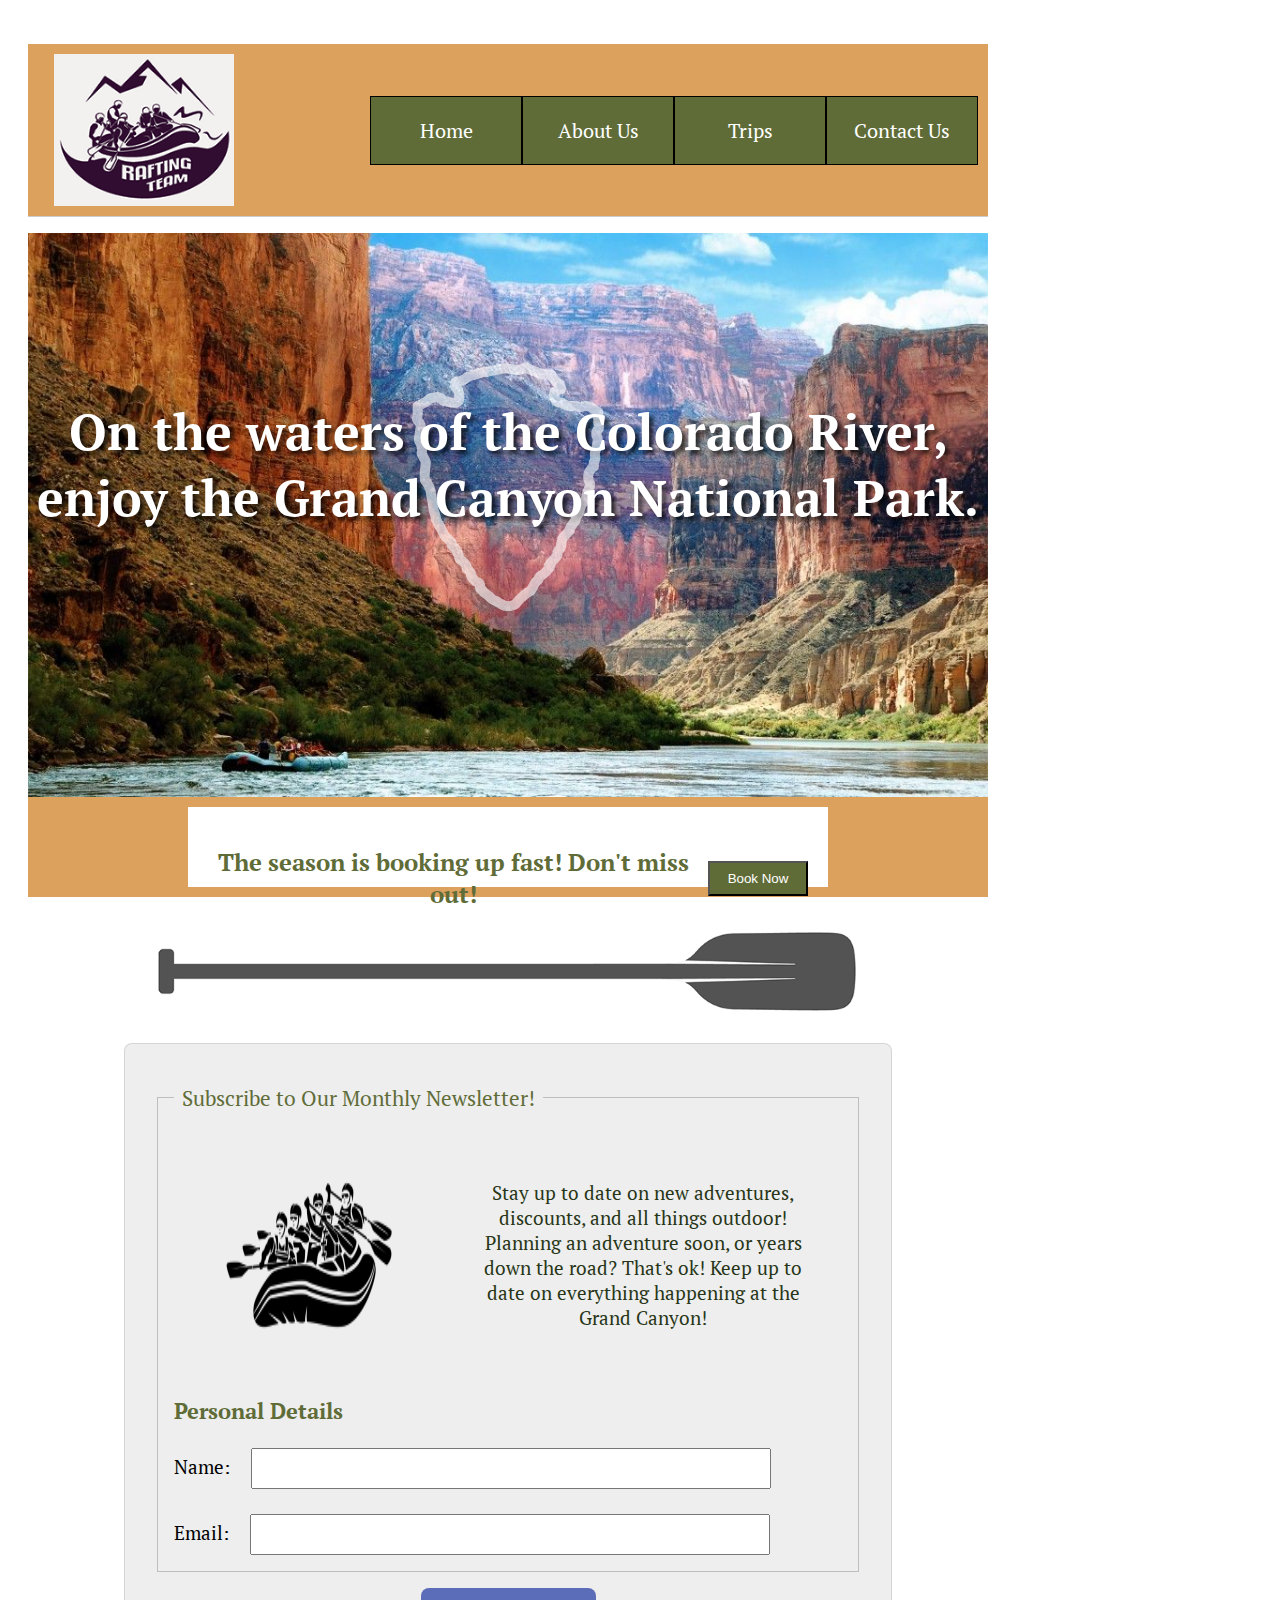
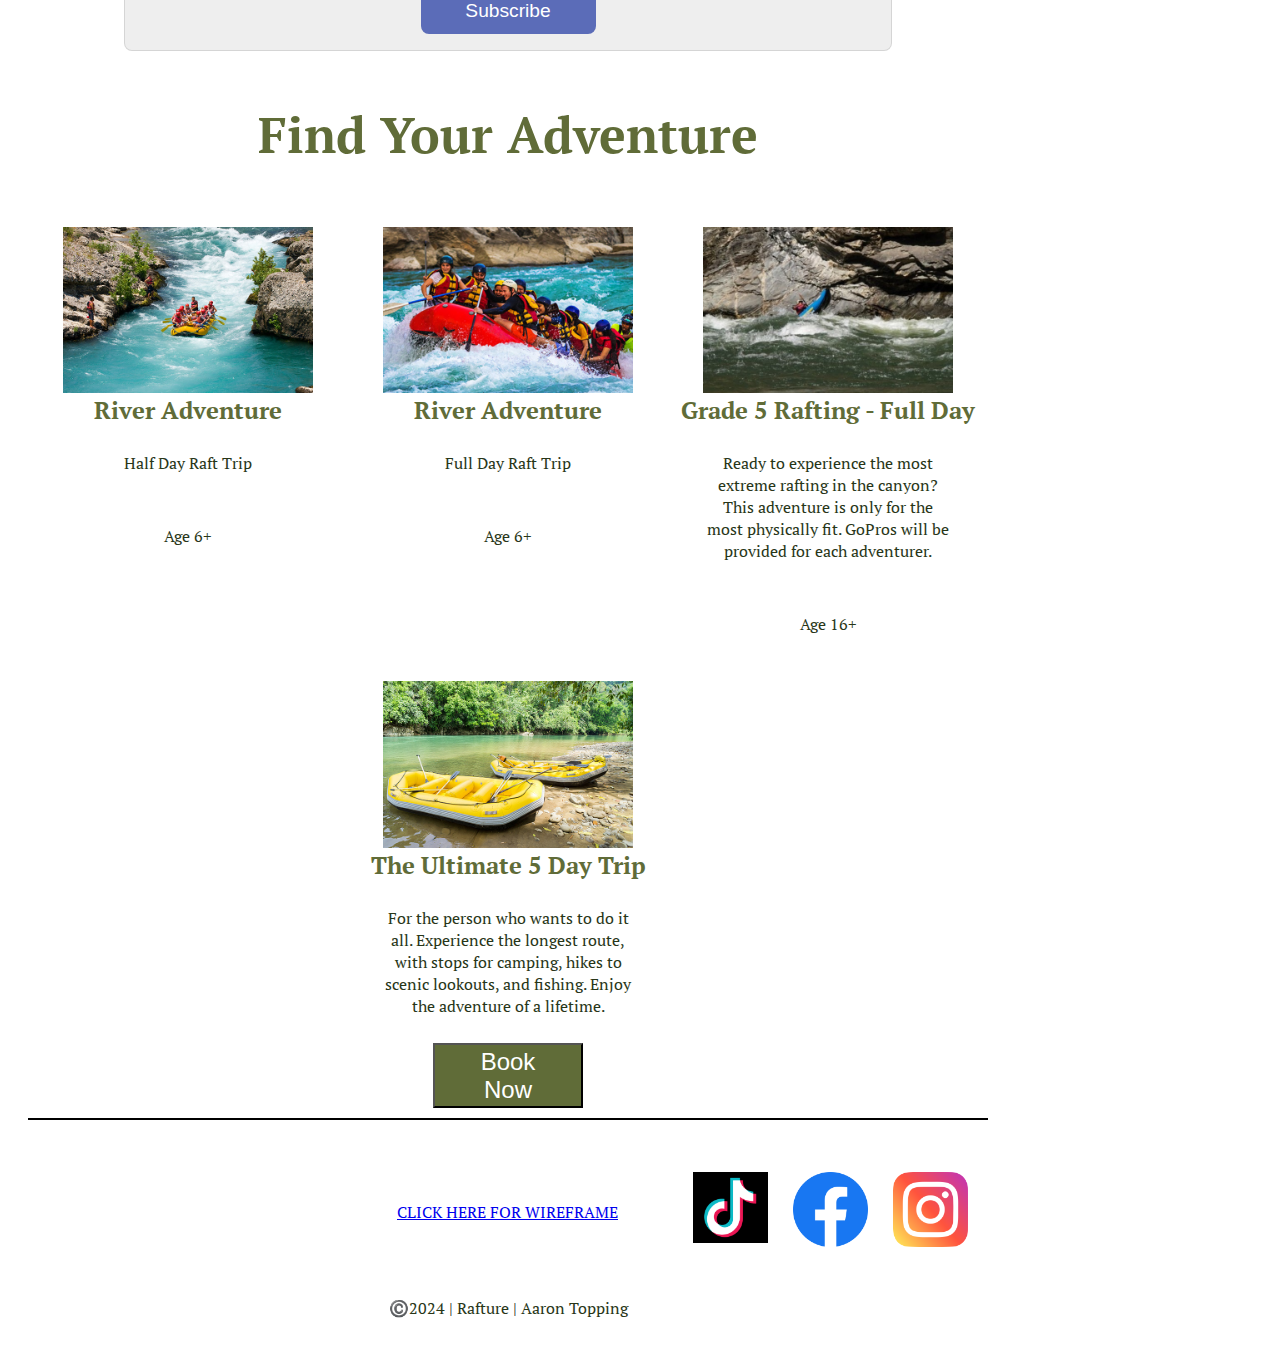
==== wwr/index.html @ 58fc33c8 "Updated Index" ====
<!DOCTYPE html>
<html lang="en-US">
    <head>
        <meta charset="UTF-8">
        <meta name="viewport" content="width=device-width, initial-scale=1.0">
        <meta name="description" content="Raptrue site Home Page">
        <meta name="author" content="Aaron Topping">
        <link  rel="stylesheet" href="styles/rafting.css">
        <title>Rafture Site Plan Home Page</title>
    </head>
    <body>
        <header>
            <img src="images/logo.png" alt="Rafture Site Logo">
            <nav>
                <ul class="navigation">
                    <li><a href="index.html">Home</a></li>
                    <li><a href="about.html">About Us</a></li>
                    <li><a href="trips.html">Trips</a></li>
                    <li><a href="contact.html">Contact Us</a></li>
                </ul>
            </nav>
        </header>
        <main>
            <section>
                <div class="hero3">
                    <img class='stackImg' src="images/gc.jpg" alt="GrandCanyon Image">
                    <h1>On the waters of the Colorado River, enjoy the Grand Canyon National Park.</h1>
                    <img class="overlayImg" src="images/np_arrowhead.svg" alt="nParks Image">
                </div>

                <div class="container">
                    <div class="bookNowCall">
                    </div>
                    <div class="overlay-box">
                        <div class="inner-content">
                            <div class="saleTxt">
                                <h2>The season is booking up fast! Don't miss out!</h2>
                            </div>
                            <button onclick="location.href='contact.html'" >Book Now</button>
                        </div>
                    </div>
                </div>
                
            </section>
            <div class="oar">
                <img src="images/oar.png" alt="oar">
            </div>
            <section>
                <!-- Registration for email form -->
                <div>
                    
                    <form class="newsletterContactUs">
                        <fieldset>
                            <!-- Question 1 -->
                            <legend>Subscribe to Our Monthly Newsletter!</legend>
                            <div>
                                <img src="images/raftTranslucent.png" alt="translucentRaft">
                                <p>Stay up to date on new adventures, discounts, and all things outdoor! Planning an adventure soon, or years down the road? That's ok! Keep up to date on everything happening at the Grand Canyon!</p>
                            </div>
                            <h3>Personal Details</h3>
                            <label for="q1">Name:</label>
                            <input type="text" id="q1" name="q1">
                            <br><br>
                            <!-- Question 2 -->
                            <label for="useremail">Email:</label>
                            <input type="email" id="useremail" name="useremail">
                            <br>
                        </fieldset>
                        <button type="submit">Subscribe</button>
                    </form>
                </div>
            </section>

            <div class="callToAction">
                <h3>Find Your Adventure</h3>

                <div id="trip-gallery">
                    <section class="tripAction">
                        <img src="images/rapids3.jpg" alt="tripOptions image desc">
                        <h2>River Adventure</h2>
                        <p>Half Day Raft Trip</p>
                        <p>Age 6+</p>
                    </section>
                    <section class="tripAction">
                        <img src="images/trip3.jpg" alt="tripOptions image desc">
                        <h2>River Adventure</h2>
                        <p>Full Day Raft Trip</p>
                        <p>Age 6+</p>
                    </section>
                    <section class="tripAction">
                        <img src="images/trip4.jpg" alt="tripOptions image desc">
                        <h2>Grade 5 Rafting - Full Day</h2>
                        <p>Ready to experience the most extreme rafting in the canyon? This adventure is only for the most physically fit. GoPros will be provided for each adventurer.</p>
                        <p>Age 16+</p>
                    </section>
                    <section class="tripOptions">
                        <img src="images/trip6.jpg" alt="tripOptions image desc">
                        <h2>The Ultimate 5 Day Trip</h2>
                        <p>For the person who wants to do it all. Experience the longest route, with stops for camping, hikes to scenic lookouts, and fishing. Enjoy the adventure of a lifetime.</p>
                        <button onclick="location.href='contact.html'" type="submit">Book<br>Now</button>
                    </section>
                </div>
            </div>

        </main>
        <footer>
            <nav>
                <div class="wfLink">
                    <a href="images/TripsWireFrame.png">CLICK HERE FOR WIREFRAME</a> 
                </div>
                <div class="socials">
                    <a href="https://tiktok.com">
                        <img src="images/tiktok.png" alt="TikTok">
                    </a>
                    <a href="https://facebook.com">
                        <img src="images/facebook.png" alt="Facebook">
                    </a>
                    <a href="https://instagram.com">
                        <img src="images/instagram.png" alt="Instagram">
                    </a>
                </div>
            </nav>
            <p>©️2024 | Rafture | Aaron Topping</p>
        </footer>
    </body>
</html>
---- wwr/styles/rafting.css ----
/* @import statement at the very top */
@import url('https://fonts.googleapis.com/css2?family=PT+Serif&display=swap');

:root {
    --primary-color: #606C38;
    --secondary-color: #283618;
    --accent1-color: #FEFAE0;
    --accent2-color: #DDA15E;

    --heading-font: 'PT Serif', serif;
    --paragraph-font: 'PT Serif', serif;

    --nav-background-color: #DDA15E;
    --nav-link-color: #283618;
    --nav-hover-link-color: #283618;
    --nav-hover-background-color: #FEFAE0;
}

h1, h2, h3, h4, h5, h6 {
    font-family: var(--heading-font);
    color: var(--primary-color);
}

p {
    padding: 25px;
    color: var(--secondary-color);
}

header {
    margin: 1rem auto;
    display: grid;
    grid-template-columns: 50px 1.5fr;
    align-items: center;
    padding: 10px;
    border-bottom: 1px solid #ccc;
    background-color: var(--accent2-color);
    max-width: 960px;
}

header img {
	margin: 0 0.25rem 0 1rem;
	width: 180px;
	height: auto;
}

nav {
    display: flex;
    text-align: center;
    justify-content: flex-end;
}

.navigation {
	display: flex;
	list-style: none;
}

.navigation li {
    border: solid 1px black;
    background-color: var(--primary-color);
    width: 150px;
}

.navigation a {
    display: block;
	color: white;
	padding: 20px;
	text-decoration: none;
    font-size: 1.25rem;
}

.navigation a:hover {
	color: rgb(252, 193, 208);
	font-weight: 500;
	text-decoration: underline;
}
 
body {
    font-family: var(--paragraph-font);
    max-width: 960px;
    padding: 20px;
}

.hero, .hero2, .hero3 {
    position: relative;
}

.hero h1 {
    position: absolute;
    top: 50px;
    left: 50%;
    transform: translate(-50%,-50%);
    text-align: center;
    color: #fff;
    font-size: 50px;
    background-color: rgba(0, 0, 0, 0.45);
    width: 100%;
}

.hero article div {
    position: absolute;
    top: 55%;
    left: 50%;
    transform: translate(-50%,-50%);
    font-size: 25px;
    width: 85%;
    background-color: rgba(24, 83, 138, 0.5);
}

.hero article h2 {
    text-align: center;
    margin: 2px;
    font-size: x-large;
}

.hero img, .hero2 img, .hero3 img{
    display: block;
    width: 100%;
    height: auto;
}

.hero article img {
    float: right;
    width: 200px;
}

.hero article p {
    color: #fff;
}

.contactUsButton {
    display: inline-block;
    border: 2px solid transparent;
    border-radius: 5px;
    background-color: rgba(0, 0, 0, 0.45);
    position: absolute;
    top: 35%; 
    left: 50%;
    transform: translate(-50%,-50%);
    text-align: center;
    color: #fff;
    font-size: 50px;
    width: 100%;
    cursor: pointer;
}

.contactUsButton a {
    text-decoration: none;
}

.contactUsButton:hover {
    background-color: rgba(190, 45, 45, 0.733); /* Transparent white color */
    border-color: rgba(255, 255, 255, 0.5); /* Semi-transparent white color */
}

.contactUsButton a:visited {
    text-decoration: none;
    color: #fff;
}

.history {
    display: flex;
    justify-content: space-between;
    align-items: center;
}

.history p {
    flex: 1;
}

.history img {
    margin: 0px 0px 1px 1rem;
	width: auto;
	max-height: 150px;
    margin: 0px auto;
}

/* Adventure Images */

.adventure, .team {
    display: flex;
    justify-content: space-between;
    max-width: 960px;
    margin: auto;
}

.adventure figure, .team figure {
    max-width: 200px;
    text-align: center; /* Optional: Center the content within each figure */
}

.adventure img, .team img {
    max-width: 100%;
    height: auto; /* Maintain aspect ratio */
}


figure {
    display: flex;
    flex-flow: column;
    max-width: 200px;
    margin: auto;
    padding: 5px;
}

figcaption {
    display: flex;
    flex-flow: column;
    background-color: #222;
    color: #fff;
    font: italic smaller sans-serif;
    padding: 5px;
    text-align: center;
} 

/* FORM CONTACT */

.contactForm {
    margin: 0 auto;
    width: 68%;
    padding: 2rem;
}

.contactForm img {
    margin: 0 auto;
    align-items: center;
}

.formArea {
    padding-top: 2rem;
}

.contactus {
    margin: 0 auto;
    padding: 1rem;
    box-sizing: border-box;
    font-family: 'PT Serif', serif;
    font-size: 1.2em;
}

.newsletterContactUs {
    margin: 0 auto;
    padding: 1rem;
    box-sizing: border-box;
    font-family: 'PT Serif', serif;
    font-size: 1.2em;
}

form {
    width: 650px;
    margin: 0 auto;
    padding: 2rem;
    border: 1px solid rgba(0, 0, 0, 0.1);
    border-radius: 0.5rem;
    background-color: #eee;
    display: grid;
}

.newsletterContactUs {
    width: 80%;
}

.contactus fieldset, .newsletterContactUs fieldset {
    margin: 1rem;
    border: 1px solid rgba(0, 0, 0, 0.2);
    padding: 1rem;
}

.contactus legend, .newsletterContactUs legend {
    padding: 0.5rem;
    font-family: var(--heading-font);
    color: var(--primary-color);
    font-size: 1.3rem;
}

.contactus label, .newsletterContactUs label {
    text-align: left;
    padding-right: 1rem;
}

.contactus input, .contactus select, .contactus textarea, .newsletterContactUs input {
    padding: 0.5rem;
    font-size: 1.1rem;
}

.newsletterContactUs input {
    width: 500px;
}

.newsletterContactUs div {
    display: flex;
    justify-content: space-between;
    padding: 0px;
    text-align: center;
}

.contactus button, .newsletterContactUs button {
    margin: 1rem;
    background-color: rgb(91, 108, 184);
    color: #fff;
    border: none;
    border-radius: 0.5rem;
    padding: 0.75rem;
    font-size: 1.2rem;
    width: 175px;
    display: block;
    margin: 0 auto;
}

.contactus button:hover, .newsletterContactUs button:hover {
    background-color: rgb(117, 2, 108);
}

.purposeRadial {
    display: flex;
    flex-direction: column;
}

.purposeRadial input[type="radio"] {
    margin-right: 50px; /* Offset horizontally by 10px */
    vertical-align: middle;
    margin-top: -15px; /* Offset vertically by 5px */
}
  
#q6 {
    width: 500px;
}

/* Trips Page */


.bookTrip {
    display:flex;
    flex-direction: column;
    text-align: center;
    align-items: center;
}

.bookTrip h2 {
    padding: 10px;
    font-weight: 1000;
    font-size: xx-large;
}

.bookTrip p {
    max-width: 550px;
    margin: 0px;
    padding: 10px;
}

.bookTrip button {
    margin-top: 1rem;
    width: 500px;
    height: 50px;
    font-size: x-large;
    font-weight: 400;
    background-color: var(--primary-color);
    color: #fff;
    cursor: pointer;
}

.bookTrip button a {
    text-decoration: none;
}

.bookTrip button:hover {
    background-color: rgba(190, 45, 45, 0.733); /* Transparent white color */
    border-color: rgba(255, 255, 255, 0.5); /* Semi-transparent white color */
}

.bookTrip button a:visited {
    text-decoration: none;
    color: #fff;
}


/*Scrolling triple Banner*/
#banner-box {
    justify-content: center;
    align-items: center;
    text-align: center;
    position: relative;
    display: flex;
    overflow: hidden;   /* How to hide the banners not currently at focus */
    padding-top: 20px;
    padding-bottom: 30px;
    min-width: 100%;
    max-width: 1200px;
    position: relative;
}

#banner-box img {
    max-width: 100%;
    display: block;
}

#banner-box p {
    position: absolute;
    top: 40%; /* positions the banner paragraph text 30% from the top of the banner */
    left: 50%;
    transform: translate(-50%,-50%);
    text-align: center;
    color: #fff;
    background-color: rgba(0, 0, 0, 0.45);
    padding: 1rem;
    font-size: x-large;    
}

.bannerL {
    font-size: 50px;
    font-weight: 400;
}

#trip-gallery {
    display: flex;
    flex-wrap: wrap;
    justify-content: center;
    max-width: 960px;
    margin: 0 auto;
}

.tripOptions {
    width: 300px;
    margin: 10px;
    text-align: center;
}

.tripOptions img {
    display: block;
    width: 250px;
    margin: 0 auto;
}

.tripOptions h2,
.tripOptions p {
    margin: 1px;
}

#trip-gallery button {
    width: 150px;
    height: 65px;
    font-size: x-large;
    font-weight: 400;
    background-color: var(--primary-color);
    color: #fff;
    cursor: pointer;
}

#trip-gallery button a {
    text-decoration: none;
}

#trip-gallery button:hover {
    background-color: rgba(190, 45, 45, 0.733); /* Transparent white color */
    border-color: rgba(255, 255, 255, 0.5); /* Semi-transparent white color */
}

#trip-gallery button a:visited {
    text-decoration: none;
    color: #fff;
}

.tripsChoice, .callToAction {
    border-bottom: 2px solid black;
}

.tableTrips {
    display: flex;
    flex-direction: row;
    margin: 0 auto;
    padding: 1rem;
    text-align: center;
    align-items: center;
}

.tableTrips h2 {
    font-size: xx-large;
}

table {
    border-collapse: collapse;
    border: 2px solid rgb(140 140 140);
    font-family: sans-serif;
    font-size: 0.8rem;
    letter-spacing: 1px;
  }
  
  caption {
    caption-side: bottom;
    padding: 10px;
    font-weight: bold;
  }
  
  thead {
    background-color: rgb(228 240 245);
  }
  
  th,
  td {
    border: 1px solid rgb(160 160 160);
    padding: 8px 10px;
  }
  
  td:last-of-type {
    text-align: center;
  }

  th:first-of-type,
  td:first-of-type {
    text-align: left;
  }

  th:not(first-of-type),
  td:not(first-of-type) {
    text-align: center;
  }
  
  tbody > tr:nth-of-type(even) {
    background-color: rgb(237 238 242);
  }
  
/* Home Page */


.hero3 h1 {
    position: absolute;
    text-shadow: 4px 4px 4px rgba(0, 0, 0, 0.7);
    top: 35%;
    left: 50%;
    transform: translate(-50%,-50%);
    text-align: center;
    color: #fff;
    font-size: 50px;
    width: 100%;
}

.stackImg {
    position: relative;
}

.overlayImg {
    position: absolute;
    bottom: 0;
    right: 0;
    z-index: 1;
    height: auto;
    max-width: 20%;
    opacity: 0.6;
    transform: translate(-50%,-50%);
    top: 45%;
    left: 50%;
}


.container {
    position: relative;
  }
  
.bookNowCall {
    background-color: var(--accent2-color); /* Background color for the 100% width row */
    padding: 50px;
    margin-top: 0;
}

.overlay-box {
    position: absolute;
    top: 50%;
    left: 50%;
    transform: translate(-50%, -50%);
    background-color: white;
    padding: 20px;
    width: 600px;
    height: 40px;
}

.inner-content {
    display: flex;
    align-items: center;
    justify-content: center;
}

.saleTxt {
    flex: 1;
    text-align: center;
    margin-right: 10px;
}

.overlay-box button {
    width: 100px;
    height: 35px;
    background-color: var(--primary-color);
    color: white;
    cursor: pointer;
}

.overlay-box button:hover {
    background-color: rgba(190, 45, 45, 0.733); /* Transparent white color */
    border-color: rgba(255, 255, 255, 0.5); /* Semi-transparent white color */
}

.oar {
    display: flex;
    justify-content: center;
    padding: 0;
    margin: 0 auto;
}

.callToAction h3 {
    text-align: center;
    font-size: 50px;
}

.tripAction {
    width: 300px;
    margin: 10px;
    text-align: center;
}

.tripAction img {
    display: block;
    width: 250px;
    margin: 0 auto;
}

.tripAction h2,
.tripAction p {
    margin: 1px;
}






/* Footer */

footer {
    padding-top: 2rem;
}

footer nav {
    text-align: center;
    padding: 10px;
    align-items: center;
}

.wfLink {
    display: inline-block;
    margin-right: 60px;
}


.socials {
    display: flex;
}

.socials a {
    margin-left: 5px;
}

footer p {
    margin: 0;
    text-align: center;
}

footer img {
    width: 75px;
    height: auto;
    padding: 10px;
}
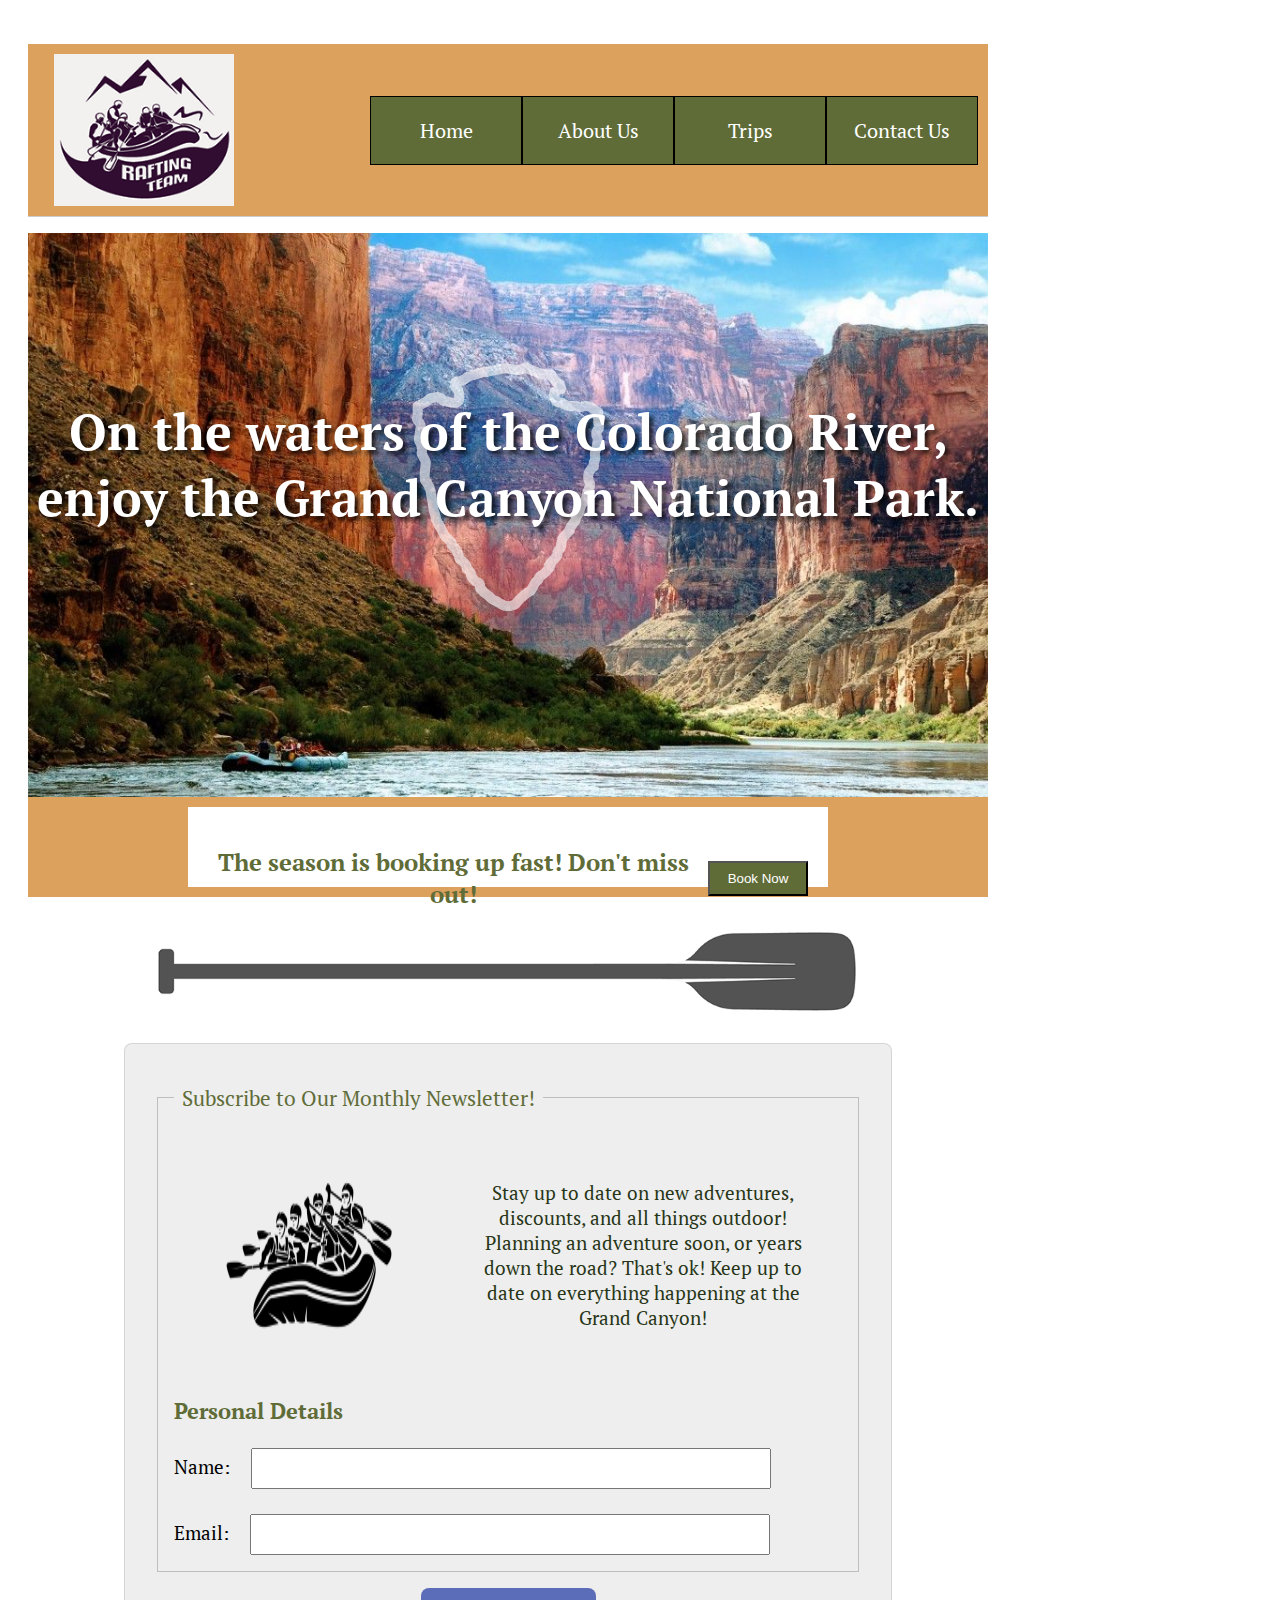
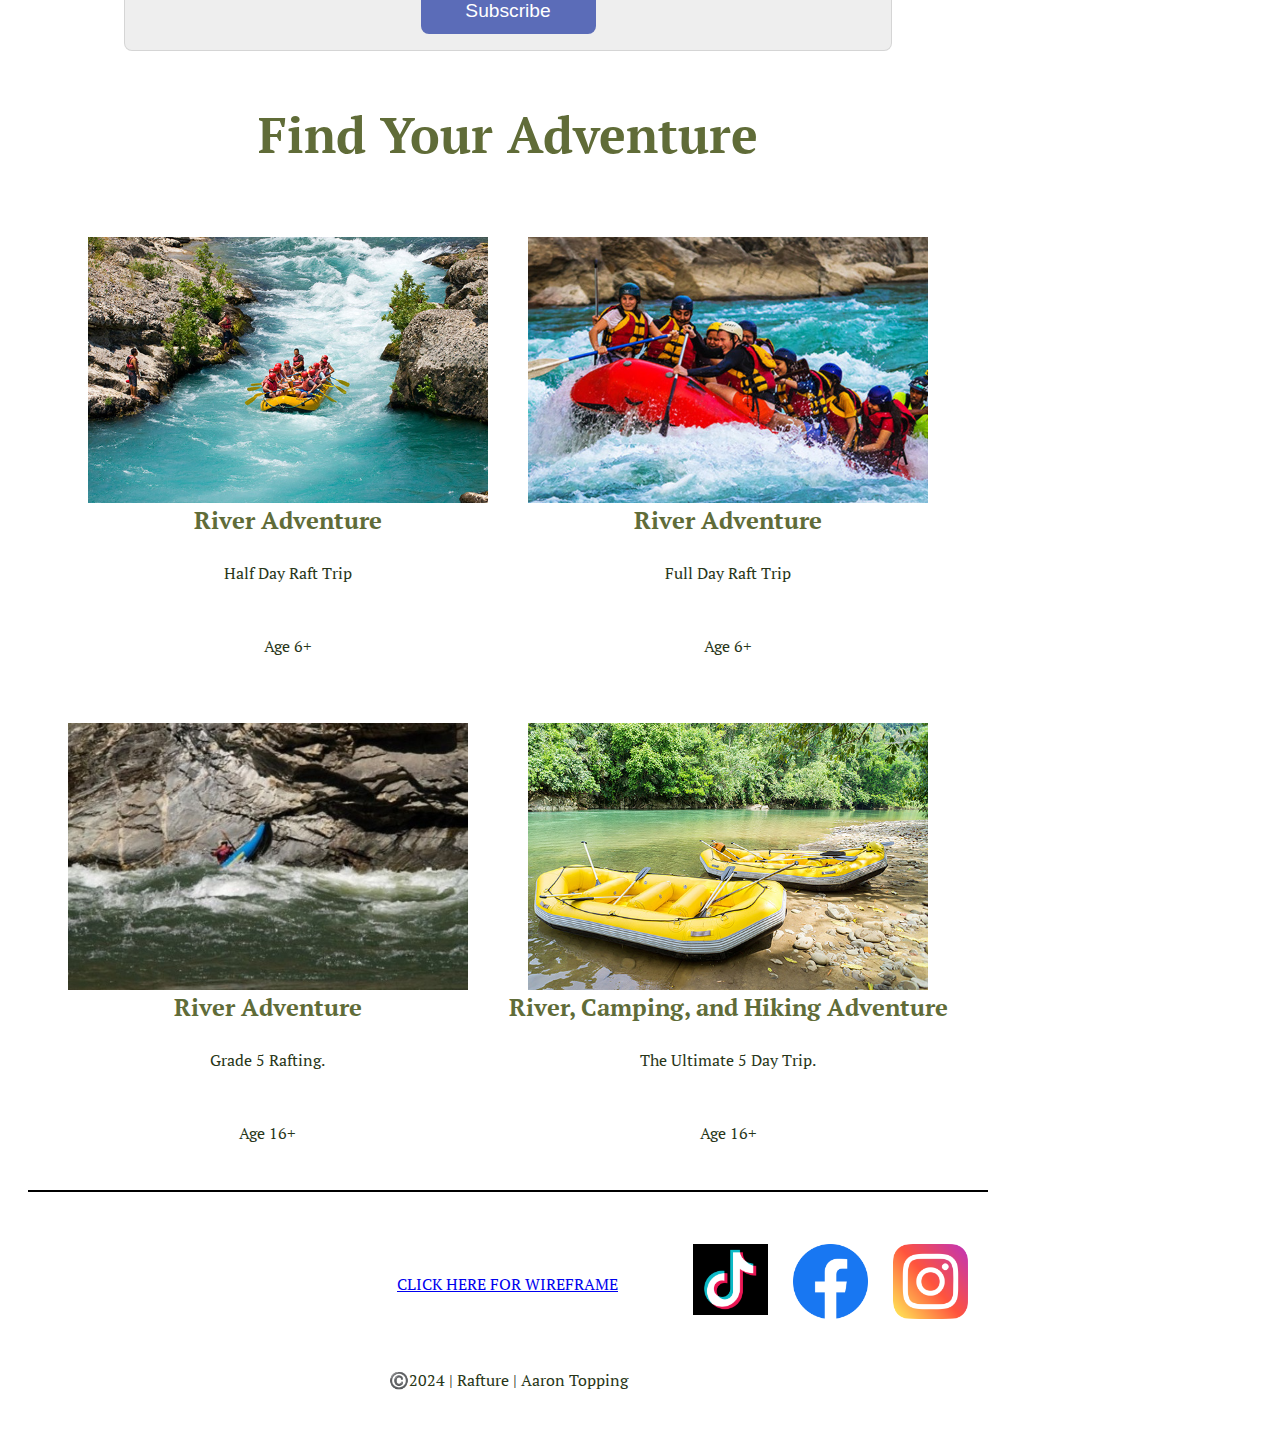
==== commit 6e328584: "Index Page completed - all errors debugged" ====
--- a/wwr/index.html
+++ b/wwr/index.html
@@ -76,28 +76,28 @@
 
                 <div id="trip-gallery">
                     <section class="tripAction">
-                        <img src="images/rapids3.jpg" alt="tripOptions image desc">
+                        <img onclick="location.href='trips.html'" src="images/rapids3.jpg" alt="tripOptions image desc">
                         <h2>River Adventure</h2>
                         <p>Half Day Raft Trip</p>
                         <p>Age 6+</p>
                     </section>
                     <section class="tripAction">
-                        <img src="images/trip3.jpg" alt="tripOptions image desc">
+                        <img onclick="location.href='trips.html'" src="images/trip3.jpg" alt="tripOptions image desc">
                         <h2>River Adventure</h2>
                         <p>Full Day Raft Trip</p>
                         <p>Age 6+</p>
                     </section>
                     <section class="tripAction">
-                        <img src="images/trip4.jpg" alt="tripOptions image desc">
-                        <h2>Grade 5 Rafting - Full Day</h2>
-                        <p>Ready to experience the most extreme rafting in the canyon? This adventure is only for the most physically fit. GoPros will be provided for each adventurer.</p>
+                        <img onclick="location.href='trips.html'" src="images/trip4.jpg" alt="tripOptions image desc">
+                        <h2>River Adventure</h2>
+                        <p>Grade 5 Rafting.</p>
                         <p>Age 16+</p>
                     </section>
-                    <section class="tripOptions">
-                        <img src="images/trip6.jpg" alt="tripOptions image desc">
-                        <h2>The Ultimate 5 Day Trip</h2>
-                        <p>For the person who wants to do it all. Experience the longest route, with stops for camping, hikes to scenic lookouts, and fishing. Enjoy the adventure of a lifetime.</p>
-                        <button onclick="location.href='contact.html'" type="submit">Book<br>Now</button>
+                    <section class="tripAction">
+                        <img onclick="location.href='trips.html'" src="images/trip6.jpg" alt="tripOptions image desc">
+                        <h2>River, Camping, and Hiking Adventure</h2>
+                        <p>The Ultimate 5 Day Trip.</p>
+                        <p>Age 16+</p>
                     </section>
                 </div>
             </div>
--- a/wwr/styles/rafting.css
+++ b/wwr/styles/rafting.css
@@ -610,14 +610,14 @@
 }
 
 .tripAction {
-    width: 300px;
-    margin: 10px;
+    width: 400x;
+    margin: 20px;
     text-align: center;
 }
 
 .tripAction img {
     display: block;
-    width: 250px;
+    width: 400px;
     margin: 0 auto;
 }
 
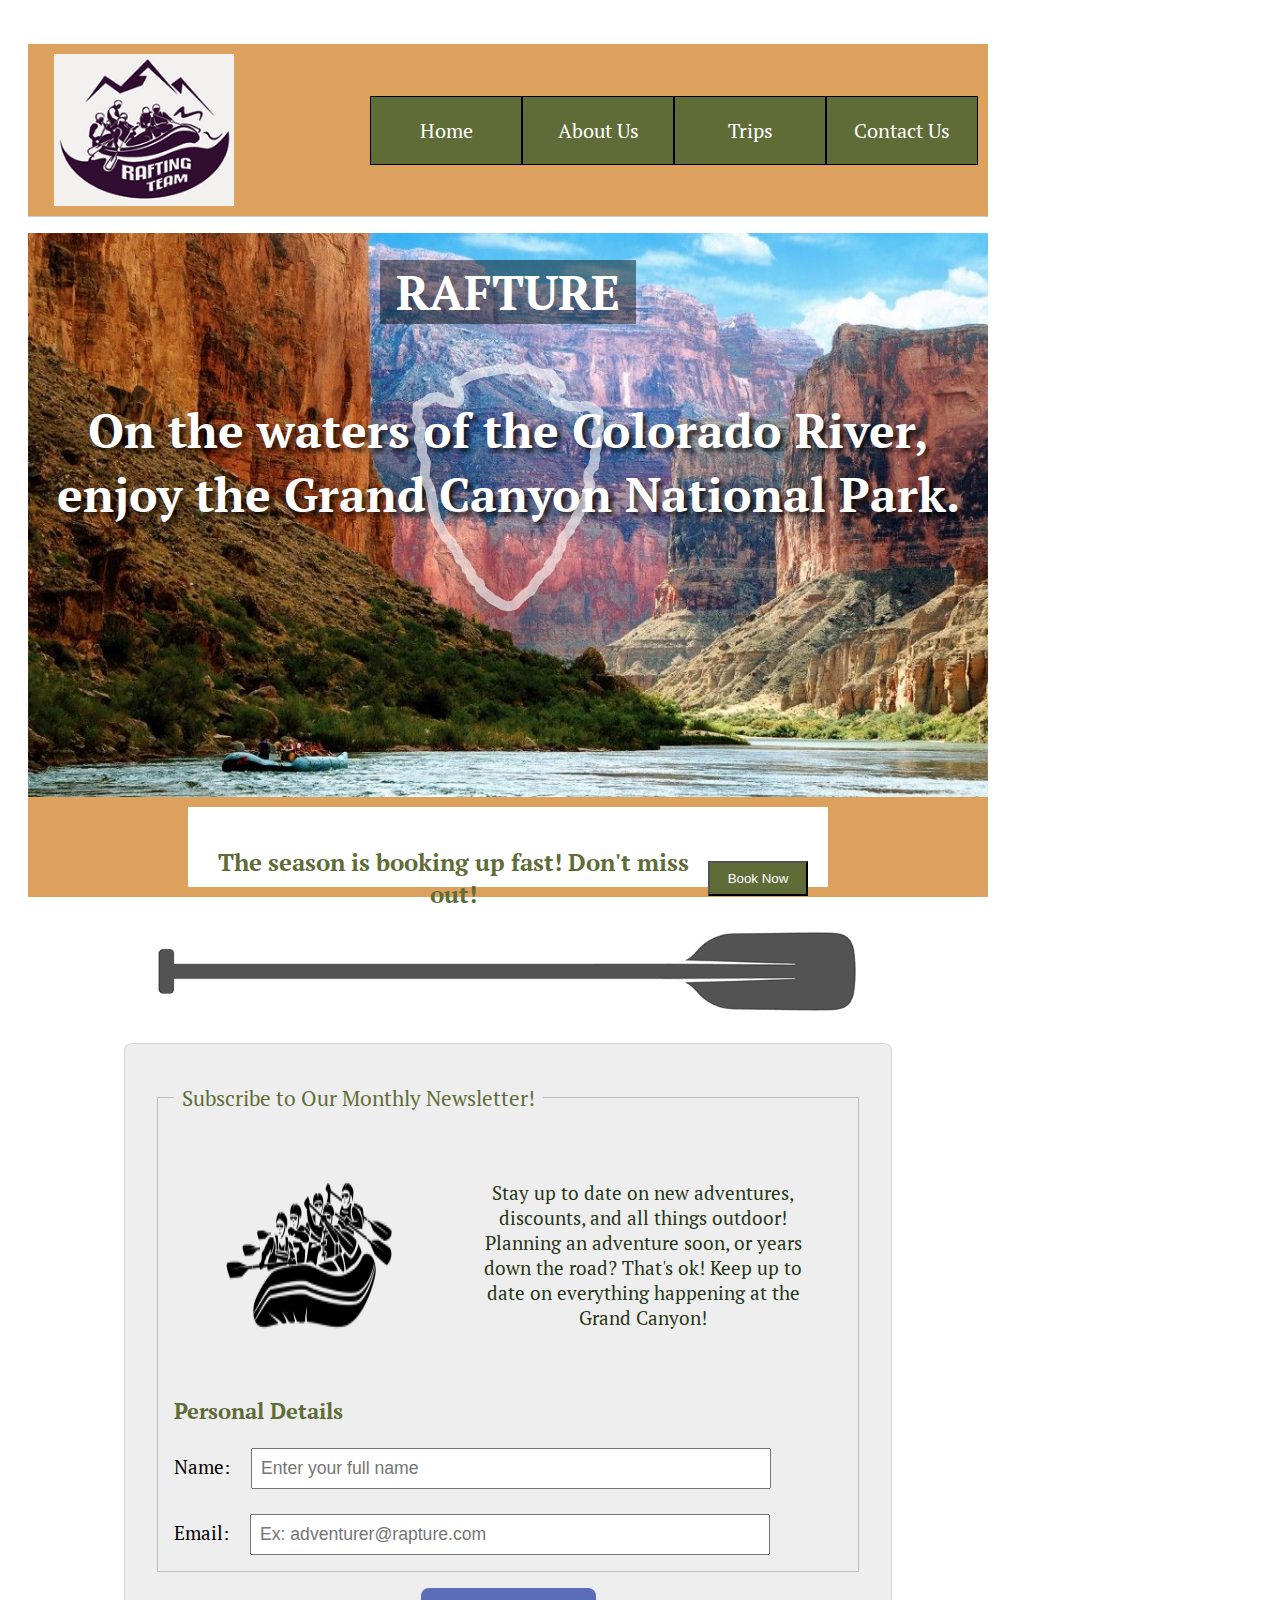
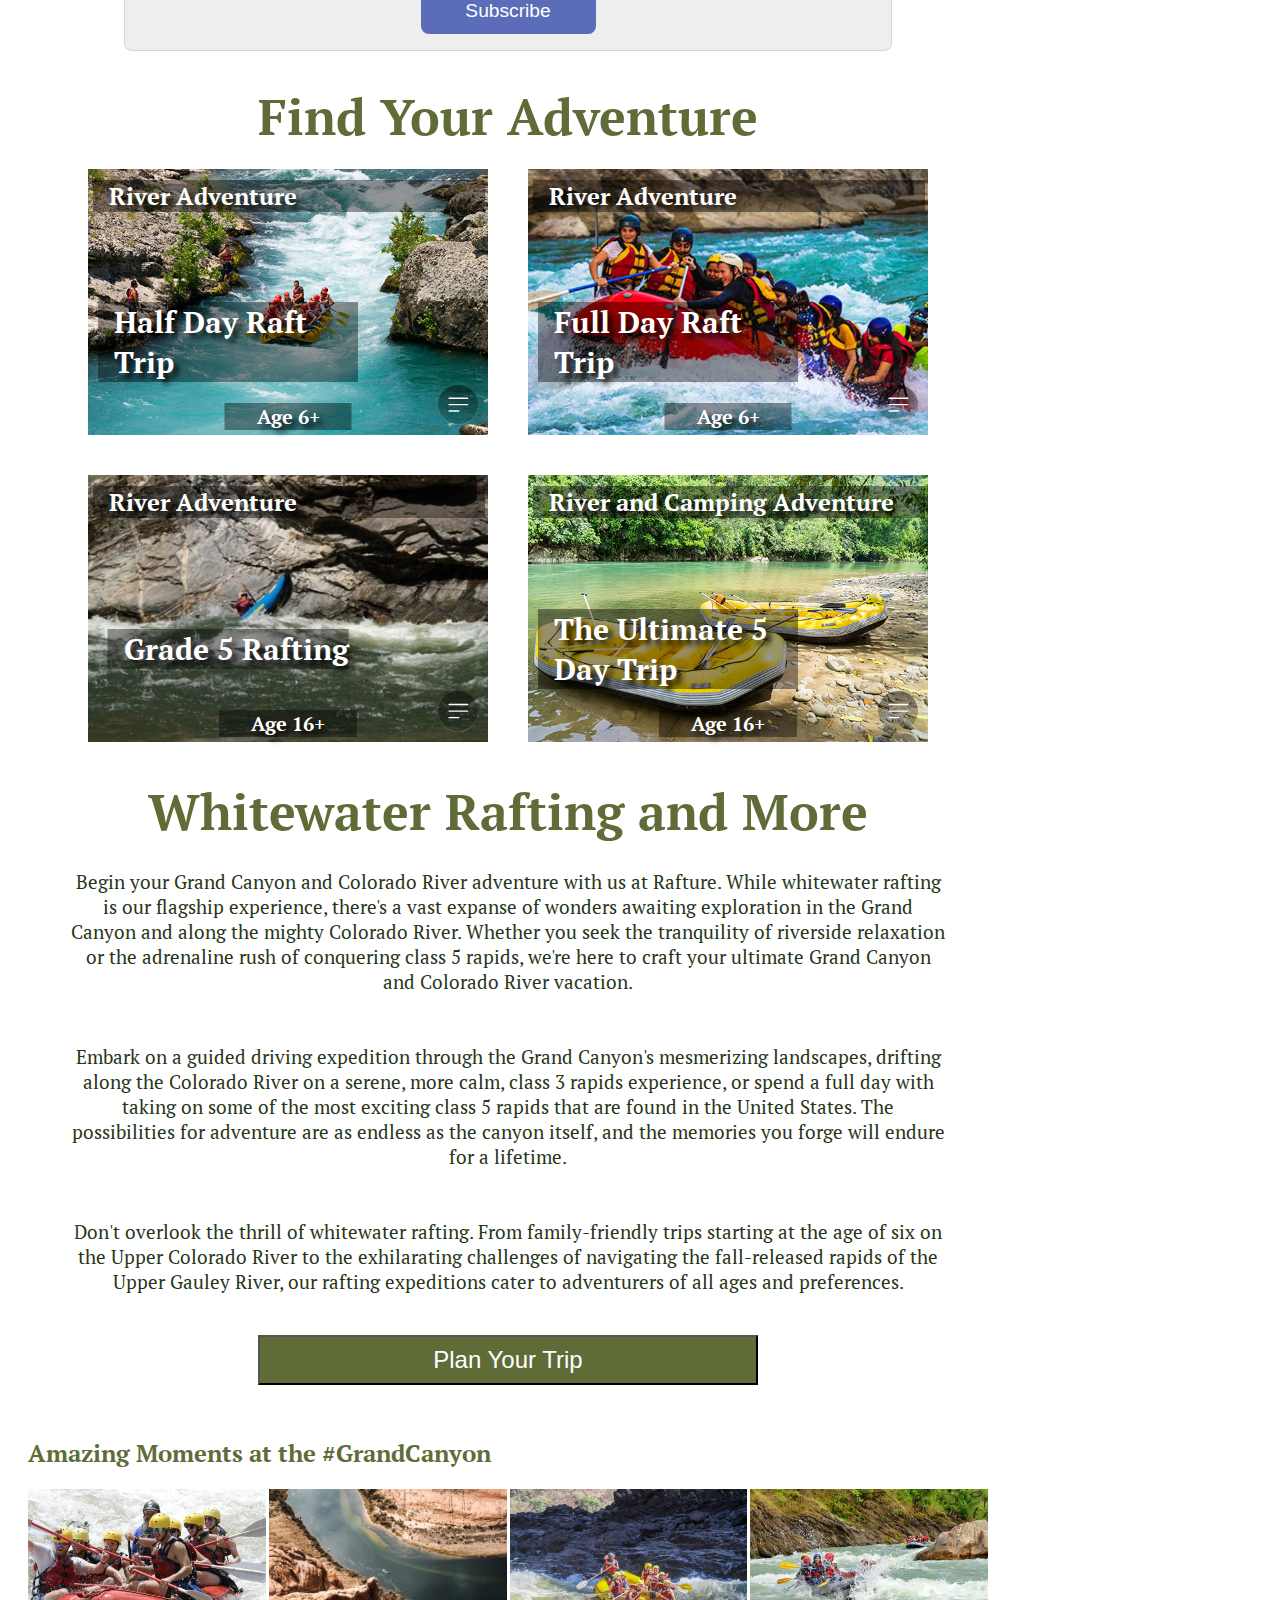
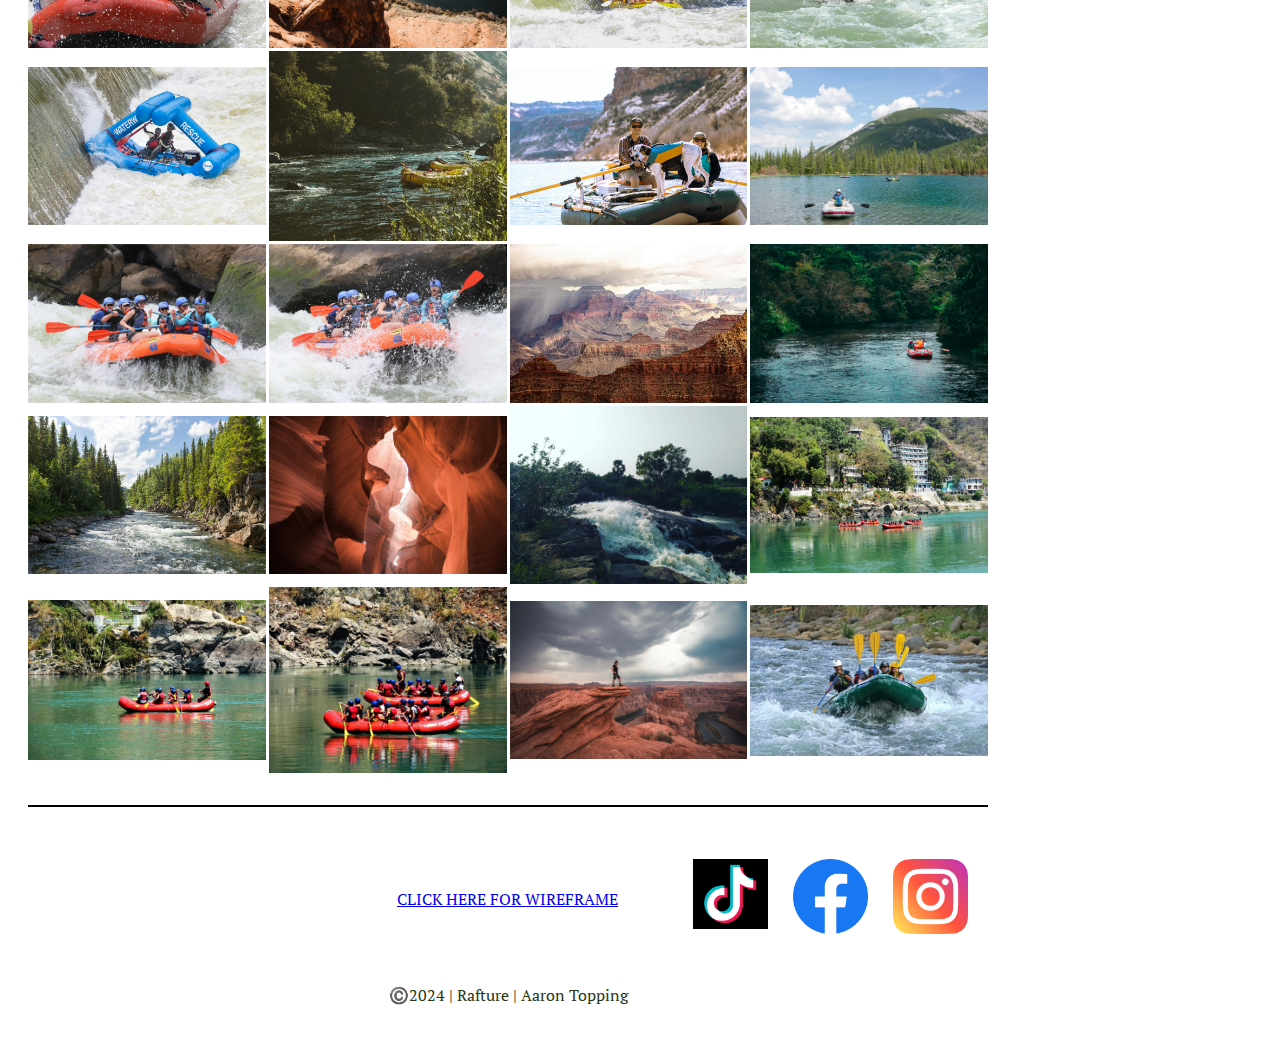
==== commit ca1ed1c1: "Index Page added and all items debugged." ====
--- a/wwr/index.html
+++ b/wwr/index.html
@@ -25,6 +25,7 @@
                 <div class="hero3">
                     <img class='stackImg' src="images/gc.jpg" alt="GrandCanyon Image">
                     <h1>On the waters of the Colorado River, enjoy the Grand Canyon National Park.</h1>
+                    <h3>RAFTURE</h3>
                     <img class="overlayImg" src="images/np_arrowhead.svg" alt="nParks Image">
                 </div>
 
@@ -59,11 +60,11 @@
                             </div>
                             <h3>Personal Details</h3>
                             <label for="q1">Name:</label>
-                            <input type="text" id="q1" name="q1">
+                            <input type="text" id="q1" name="q1" placeholder="Enter your full name">
                             <br><br>
                             <!-- Question 2 -->
                             <label for="useremail">Email:</label>
-                            <input type="email" id="useremail" name="useremail">
+                            <input type="email" id="useremail" name="useremail" placeholder="Ex: adventurer@rapture.com">
                             <br>
                         </fieldset>
                         <button type="submit">Subscribe</button>
@@ -73,40 +74,78 @@
 
             <div class="callToAction">
                 <h3>Find Your Adventure</h3>
-
-                <div id="trip-gallery">
-                    <section class="tripAction">
-                        <img onclick="location.href='trips.html'" src="images/rapids3.jpg" alt="tripOptions image desc">
+                <div id="trip-gallery2">
+                    <section class="tripAction" onclick="location.href='trips.html'">
+                        <img class='tripImage'  src="images/rapids3.jpg" alt="tripOptions image desc">
                         <h2>River Adventure</h2>
                         <p>Half Day Raft Trip</p>
                         <p>Age 6+</p>
+                        <img class='linkItem'  src="images/link_icon.svg" alt="linkIcon">
                     </section>
                     <section class="tripAction">
-                        <img onclick="location.href='trips.html'" src="images/trip3.jpg" alt="tripOptions image desc">
+                        <img class='tripImage'  src="images/trip3.jpg" alt="tripOptions image desc">
                         <h2>River Adventure</h2>
                         <p>Full Day Raft Trip</p>
                         <p>Age 6+</p>
+                        <img class='linkItem'  src="images/link_icon.svg" alt="linkIcon">
                     </section>
                     <section class="tripAction">
-                        <img onclick="location.href='trips.html'" src="images/trip4.jpg" alt="tripOptions image desc">
+                        <img class='tripImage'  src="images/trip4.jpg" alt="tripOptions image desc">
                         <h2>River Adventure</h2>
-                        <p>Grade 5 Rafting.</p>
+                        <p>Grade 5 Rafting</p>
                         <p>Age 16+</p>
+                        <img class='linkItem'  src="images/link_icon.svg" alt="linkIcon">
                     </section>
                     <section class="tripAction">
-                        <img onclick="location.href='trips.html'" src="images/trip6.jpg" alt="tripOptions image desc">
-                        <h2>River, Camping, and Hiking Adventure</h2>
-                        <p>The Ultimate 5 Day Trip.</p>
+                        <img class='tripImage'  src="images/trip6.jpg" alt="tripOptions image desc">
+                        <h2>River and Camping Adventure</h2>
+                        <p>The Ultimate 5 Day Trip</p>
                         <p>Age 16+</p>
+                        <img class='linkItem'  src="images/link_icon.svg" alt="linkIcon">
                     </section>
                 </div>
+
+
             </div>
 
+            <section class='raftingDescription'>
+                <h2>Whitewater Rafting and More</h2>
+                <p>Begin your Grand Canyon and Colorado River adventure with us at Rafture. While whitewater rafting is our flagship experience, there's a vast expanse of wonders awaiting exploration in the Grand Canyon and along the mighty Colorado River. Whether you seek the tranquility of riverside relaxation or the adrenaline rush of conquering class 5 rapids, we're here to craft your ultimate Grand Canyon and Colorado River vacation.</p>
+                <p>Embark on a guided driving expedition through the Grand Canyon's mesmerizing landscapes, drifting along the Colorado River on a serene, more calm, class 3 rapids experience, or spend a full day with taking on some of the most exciting class 5 rapids that are found in the United States. The possibilities for adventure are as endless as the canyon itself, and the memories you forge will endure for a lifetime.</p>
+                <p>Don't overlook the thrill of whitewater rafting. From family-friendly trips starting at the age of six on the Upper Colorado River to the exhilarating challenges of navigating the fall-released rapids of the Upper Gauley River, our rafting expeditions cater to adventurers of all ages and preferences.</p>
+                <button onclick="location.href='trips.html'" type="submit">Plan Your Trip</button>
+            </section>
+
+            <section class="finalGallery">
+                <h2>Amazing Moments at the #GrandCanyon</h2>
+                <div class="gallery" onclick="location.href='trips.html'">
+                    <div class="gImg"><img src="images/image1.jpg" alt="Image 1"></div>
+                    <div class="gImg"><img src="images/image2.jpg" alt="Image 2"></div>
+                    <div class="gImg"><img src="images/image3.jpg" alt="Image 3"></div>
+                    <div class="gImg"><img src="images/image4.jpg" alt="Image 4"></div>
+                    <div class="gImg"><img src="images/image5.jpg" alt="Image 5"></div>
+                    <div class="gImg"><img src="images/image6.jpg" alt="Image 6"></div>
+                    <div class="gImg"><img src="images/image7.jpg" alt="Image 7"></div>
+                    <div class="gImg"><img src="images/image8.jpg" alt="Image 8"></div>
+                    <div class="gImg"><img src="images/image9.jpg" alt="Image 9"></div>
+                    <div class="gImg"><img src="images/image10.jpg" alt="Image 10"></div>
+                    <div class="gImg"><img src="images/image11.jpg" alt="Image 11"></div>
+                    <div class="gImg"><img src="images/image12.jpg" alt="Image 12"></div>
+                    <div class="gImg"><img src="images/image13.jpg" alt="Image 13"></div>
+                    <div class="gImg"><img src="images/image14.jpg" alt="Image 14"></div>
+                    <div class="gImg"><img src="images/image15.jpg" alt="Image 15"></div>
+                    <div class="gImg"><img src="images/image16.jpg" alt="Image 16"></div>
+                    <div class="gImg"><img src="images/image17.jpg" alt="Image 17"></div>
+                    <div class="gImg"><img src="images/image18.jpg" alt="Image 18"></div>
+                    <div class="gImg"><img src="images/image19.jpg" alt="Image 19"></div>
+                    <div class="gImg"><img src="images/image20.jpg" alt="Image 20"></div>
+                </div>
+            </section>
         </main>
         <footer>
             <nav>
                 <div class="wfLink">
-                    <a href="images/TripsWireFrame.png">CLICK HERE FOR WIREFRAME</a> 
+                    <a href="images/indextWireFrame.png">CLICK HERE FOR WIREFRAME</a> 
                 </div>
                 <div class="socials">
                     <a href="https://tiktok.com">
--- a/wwr/styles/rafting.css
+++ b/wwr/styles/rafting.css
@@ -328,7 +328,7 @@
 /* Trips Page */
 
 
-.bookTrip {
+.bookTrip, .raftingDescription {
     display:flex;
     flex-direction: column;
     text-align: center;
@@ -347,7 +347,7 @@
     padding: 10px;
 }
 
-.bookTrip button {
+.bookTrip button, .raftingDescription button {
     margin-top: 1rem;
     width: 500px;
     height: 50px;
@@ -358,18 +358,9 @@
     cursor: pointer;
 }
 
-.bookTrip button a {
-    text-decoration: none;
-}
-
-.bookTrip button:hover {
+.bookTrip button:hover, .raftingDescription button:hover {
     background-color: rgba(190, 45, 45, 0.733); /* Transparent white color */
     border-color: rgba(255, 255, 255, 0.5); /* Semi-transparent white color */
-}
-
-.bookTrip button a:visited {
-    text-decoration: none;
-    color: #fff;
 }
 
 
@@ -410,7 +401,7 @@
     font-weight: 400;
 }
 
-#trip-gallery {
+#trip-gallery, #trip-gallery2 {
     display: flex;
     flex-wrap: wrap;
     justify-content: center;
@@ -459,7 +450,7 @@
     color: #fff;
 }
 
-.tripsChoice, .callToAction {
+.tripsChoice {
     border-bottom: 2px solid black;
 }
 
@@ -529,9 +520,25 @@
     transform: translate(-50%,-50%);
     text-align: center;
     color: #fff;
-    font-size: 50px;
+    font-size: 3rem;
     width: 100%;
 }
+
+.hero3 h3 {
+    position: absolute;
+    top: 2%;
+    left: 50%;
+    transform: translate(-50%,-50%);
+    text-align: center;
+    color: #fff;
+    font-size: 3rem;
+    background-color: rgba(0, 0, 0, 0.45);
+    padding: 0px;
+    padding-left: 1rem;
+    padding-right: 1rem;
+    font-family: var(--heading-font);
+}
+
 
 .stackImg {
     position: relative;
@@ -607,29 +614,124 @@
 .callToAction h3 {
     text-align: center;
     font-size: 50px;
+    margin-top: 2rem;
+    margin-bottom: 0px;
 }
 
 .tripAction {
     width: 400x;
     margin: 20px;
-    text-align: center;
-}
-
-.tripAction img {
+    position: relative;
+    cursor: pointer;
+}
+
+.tripImage {
     display: block;
     width: 400px;
+    height: auto;
     margin: 0 auto;
 }
 
 .tripAction h2,
 .tripAction p {
     margin: 1px;
-}
-
-
-
-
-
+    position: absolute;
+    color: white;
+    font-family: var(--heading-font);
+    text-shadow: 5px 5px 5px rgba(0, 0, 0, 0.8);
+}
+
+.tripAction h2 {
+    top: 10px; /* Adjust as needed */
+    left: 50%;
+    transform: translateX(-50%);
+    text-align: left;
+    width: 90%;
+    background-color: rgba(0, 0, 0, 0.4);
+    padding-left: 1rem;
+    padding-right: 1rem;
+    text-align: left;
+}
+
+.tripAction p {
+    font-size: xx-large;
+    font-weight: 1000;
+    font-size: 30px;
+    text-align: left;
+}
+
+.tripAction p:nth-of-type(1) {
+    top: 65%; /* Adjust as needed */
+    left: 35%;
+    transform: translate(-50%, -50%);
+    margin: 0;
+    background-color: rgba(0, 0, 0, 0.4);
+    padding: 0px;
+    padding-left: 1rem;
+}
+
+.tripAction p:nth-of-type(2) {
+    top: 88%; /* Adjust as needed */
+    left: 50%;
+    transform: translateX(-50%);
+    margin: 0;
+    padding: 0px;
+    padding-left: 2rem;
+    padding-right: 2rem;
+    font-size: 20px;
+    background-color: rgba(0, 0, 0, 0.4);
+}
+
+.tripAction .linkItem {
+    position: absolute;
+    bottom: 10px; /* Adjust as needed */
+    right: 10px; /* Adjust as needed */
+}
+
+.linkItem {
+    width: 40px;
+}
+
+.raftingDescription {
+    text-align: center;
+    /* padding: 0px; */
+    margin: 1rem;
+}
+
+.raftingDescription p {
+    margin: 0px;
+    font-size: 1.2rem;
+}
+
+.raftingDescription h2 {
+    font-size: 50px;
+    margin: 0px;
+}
+
+.gallery {
+    display: grid;
+    grid-template-columns: repeat(auto-fill, minmax(200px, 1fr));
+    grid-gap: 3px;
+    cursor: pointer;
+}
+
+.gImg {
+    display: flex;
+    align-items: center;
+    justify-content: center;
+}
+
+.gImg img {
+    max-height:200px;
+    width: auto;
+    max-width: 100%;
+}
+
+.finalGallery {
+    border-bottom: 2px solid black;
+    padding-bottom: 2rem;
+    padding-top: 1rem;
+}
 
 /* Footer */
 
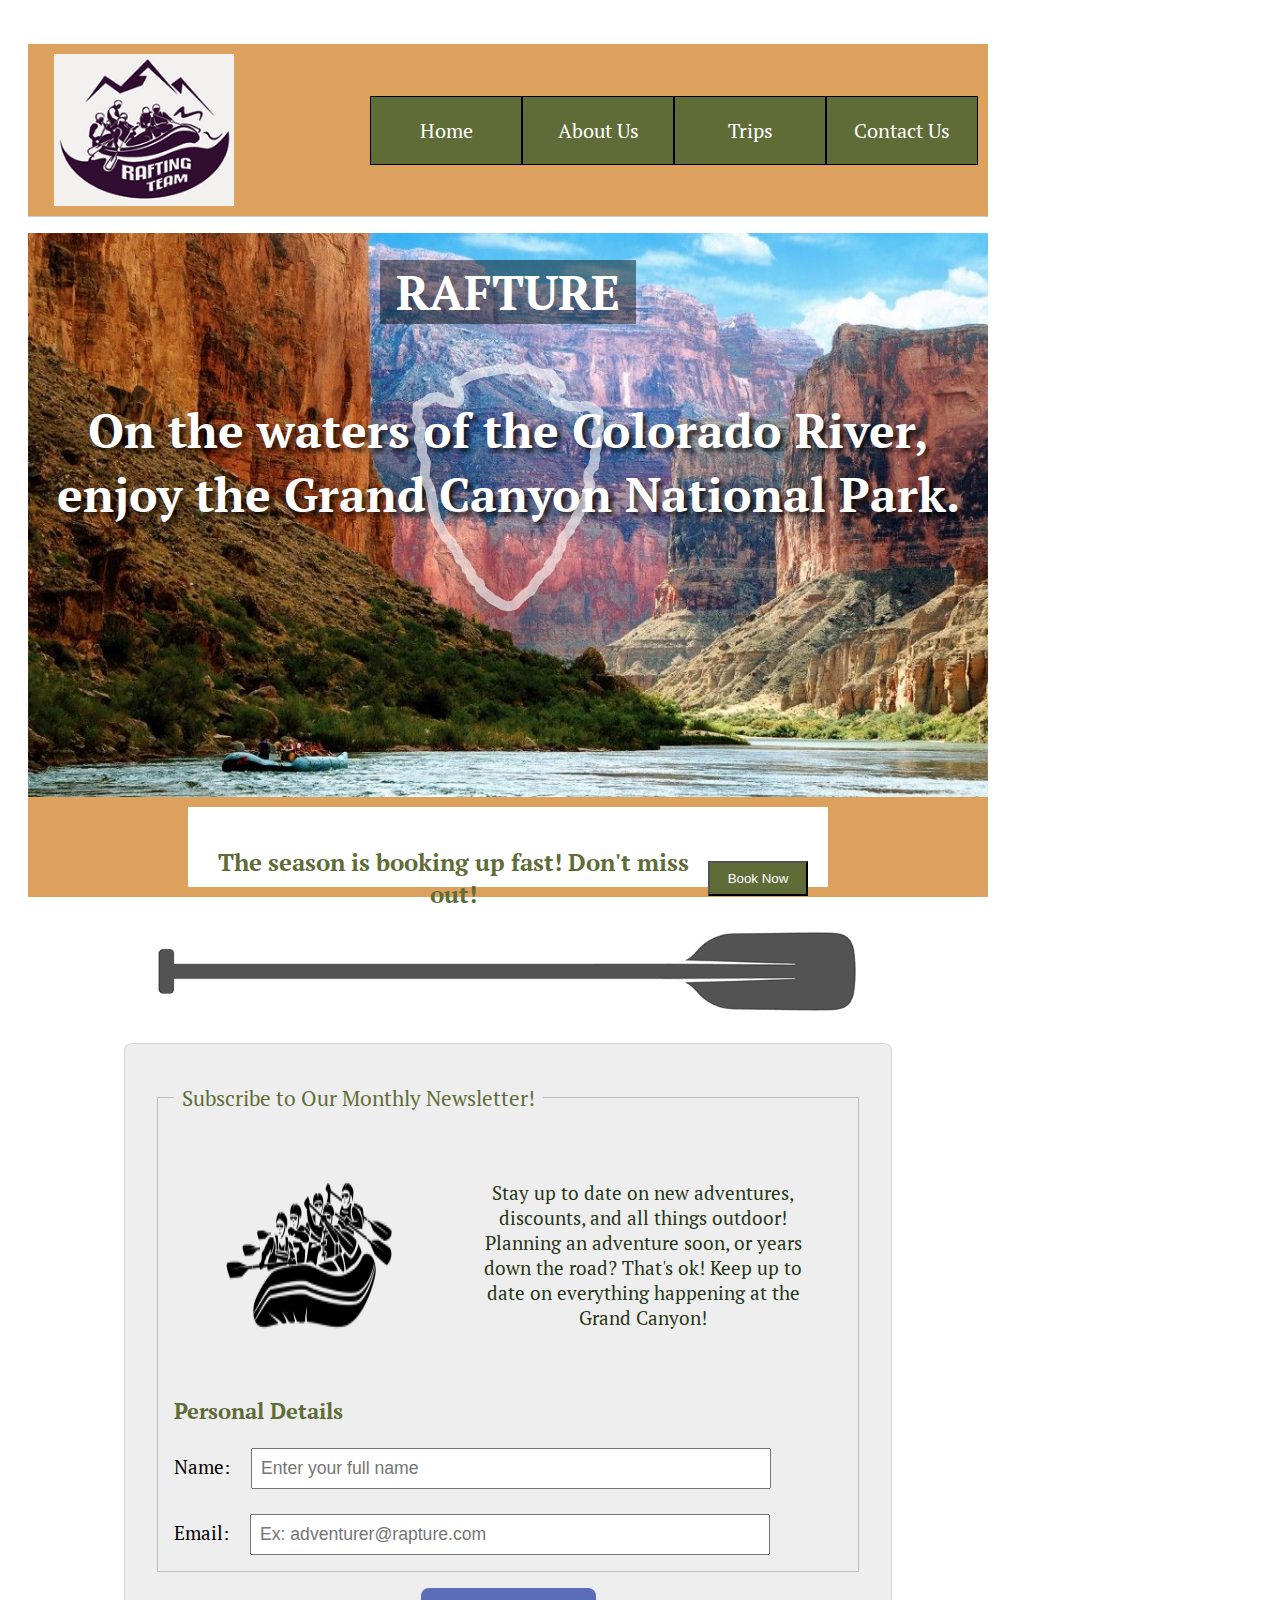
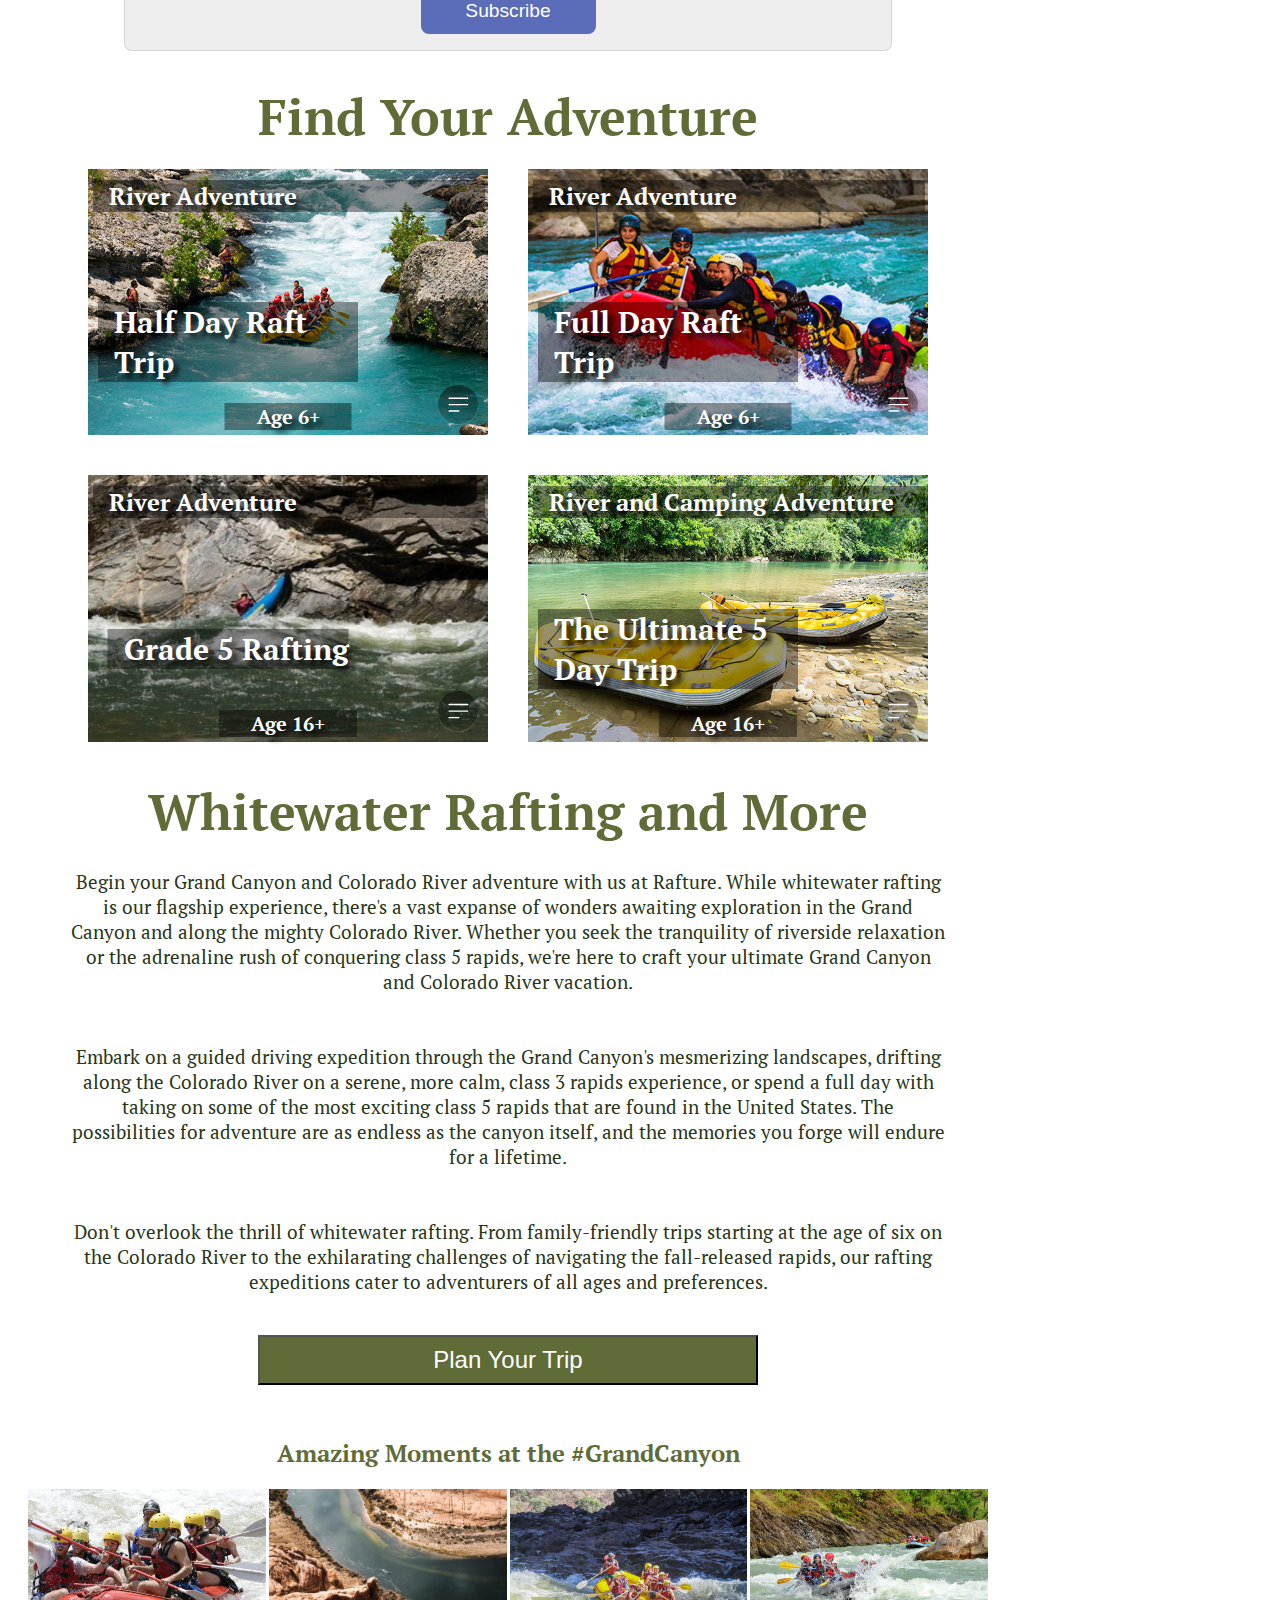
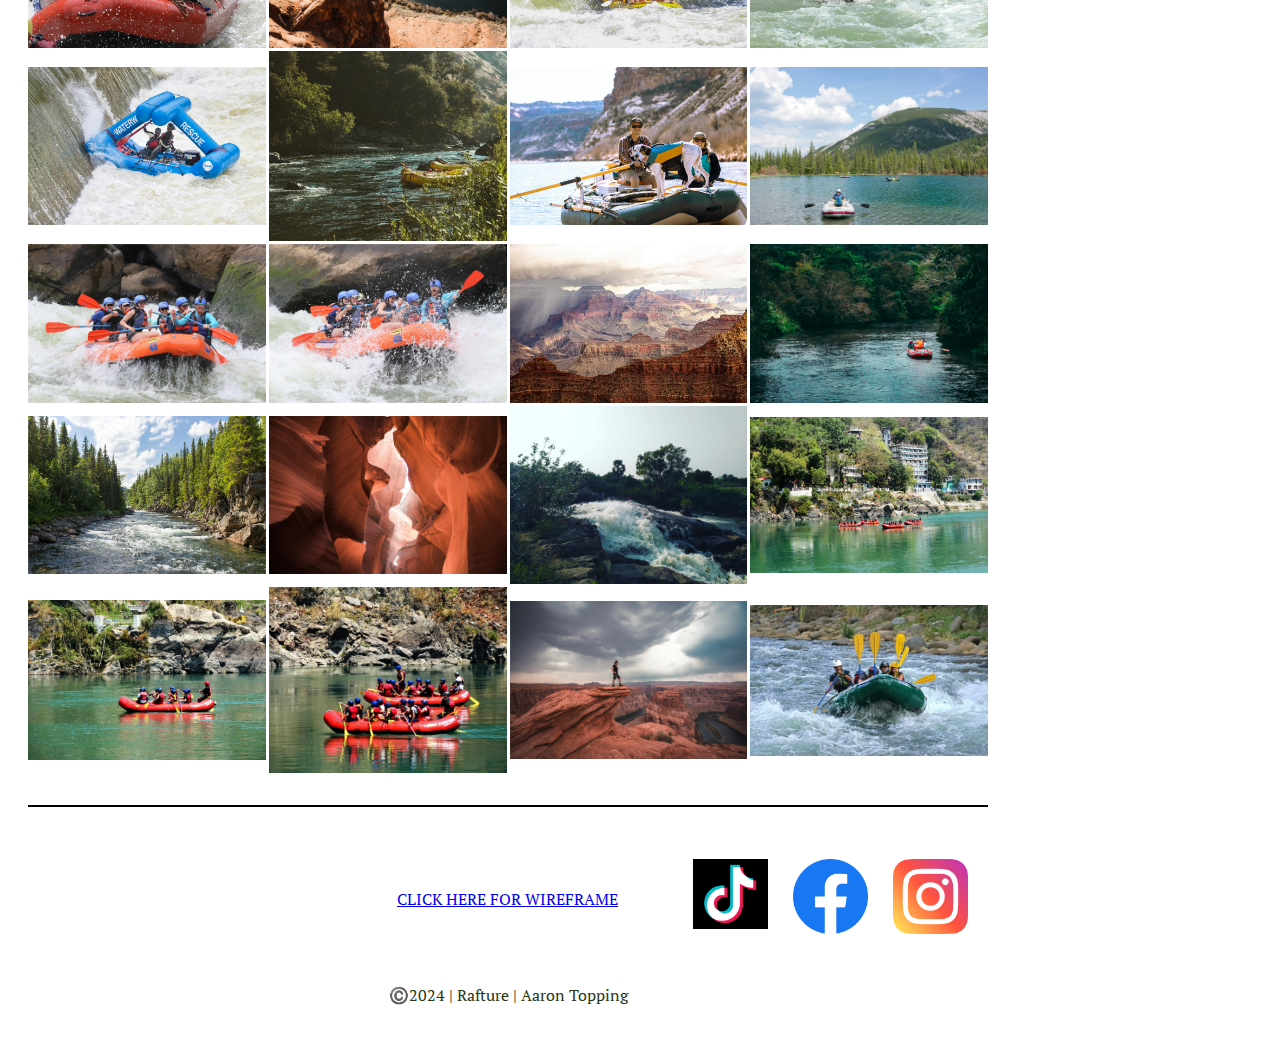
==== commit d6e9bb30: "Updated paragram" ====
--- a/wwr/index.html
+++ b/wwr/index.html
@@ -3,7 +3,7 @@
     <head>
         <meta charset="UTF-8">
         <meta name="viewport" content="width=device-width, initial-scale=1.0">
-        <meta name="description" content="Raptrue site Home Page">
+        <meta name="description" content="Raptrue site plan Home Page">
         <meta name="author" content="Aaron Topping">
         <link  rel="stylesheet" href="styles/rafting.css">
         <title>Rafture Site Plan Home Page</title>
@@ -112,7 +112,7 @@
                 <h2>Whitewater Rafting and More</h2>
                 <p>Begin your Grand Canyon and Colorado River adventure with us at Rafture. While whitewater rafting is our flagship experience, there's a vast expanse of wonders awaiting exploration in the Grand Canyon and along the mighty Colorado River. Whether you seek the tranquility of riverside relaxation or the adrenaline rush of conquering class 5 rapids, we're here to craft your ultimate Grand Canyon and Colorado River vacation.</p>
                 <p>Embark on a guided driving expedition through the Grand Canyon's mesmerizing landscapes, drifting along the Colorado River on a serene, more calm, class 3 rapids experience, or spend a full day with taking on some of the most exciting class 5 rapids that are found in the United States. The possibilities for adventure are as endless as the canyon itself, and the memories you forge will endure for a lifetime.</p>
-                <p>Don't overlook the thrill of whitewater rafting. From family-friendly trips starting at the age of six on the Upper Colorado River to the exhilarating challenges of navigating the fall-released rapids of the Upper Gauley River, our rafting expeditions cater to adventurers of all ages and preferences.</p>
+                <p>Don't overlook the thrill of whitewater rafting. From family-friendly trips starting at the age of six on the Colorado River to the exhilarating challenges of navigating the fall-released rapids, our rafting expeditions cater to adventurers of all ages and preferences.</p>
                 <button onclick="location.href='trips.html'" type="submit">Plan Your Trip</button>
             </section>
 
--- a/wwr/styles/rafting.css
+++ b/wwr/styles/rafting.css
@@ -304,6 +304,7 @@
     width: 175px;
     display: block;
     margin: 0 auto;
+    cursor: pointer;
 }
 
 .contactus button:hover, .newsletterContactUs button:hover {
@@ -733,6 +734,10 @@
     padding-top: 1rem;
 }
 
+.finalGallery h2 {
+    text-align: center;
+}
+
 /* Footer */
 
 footer {
